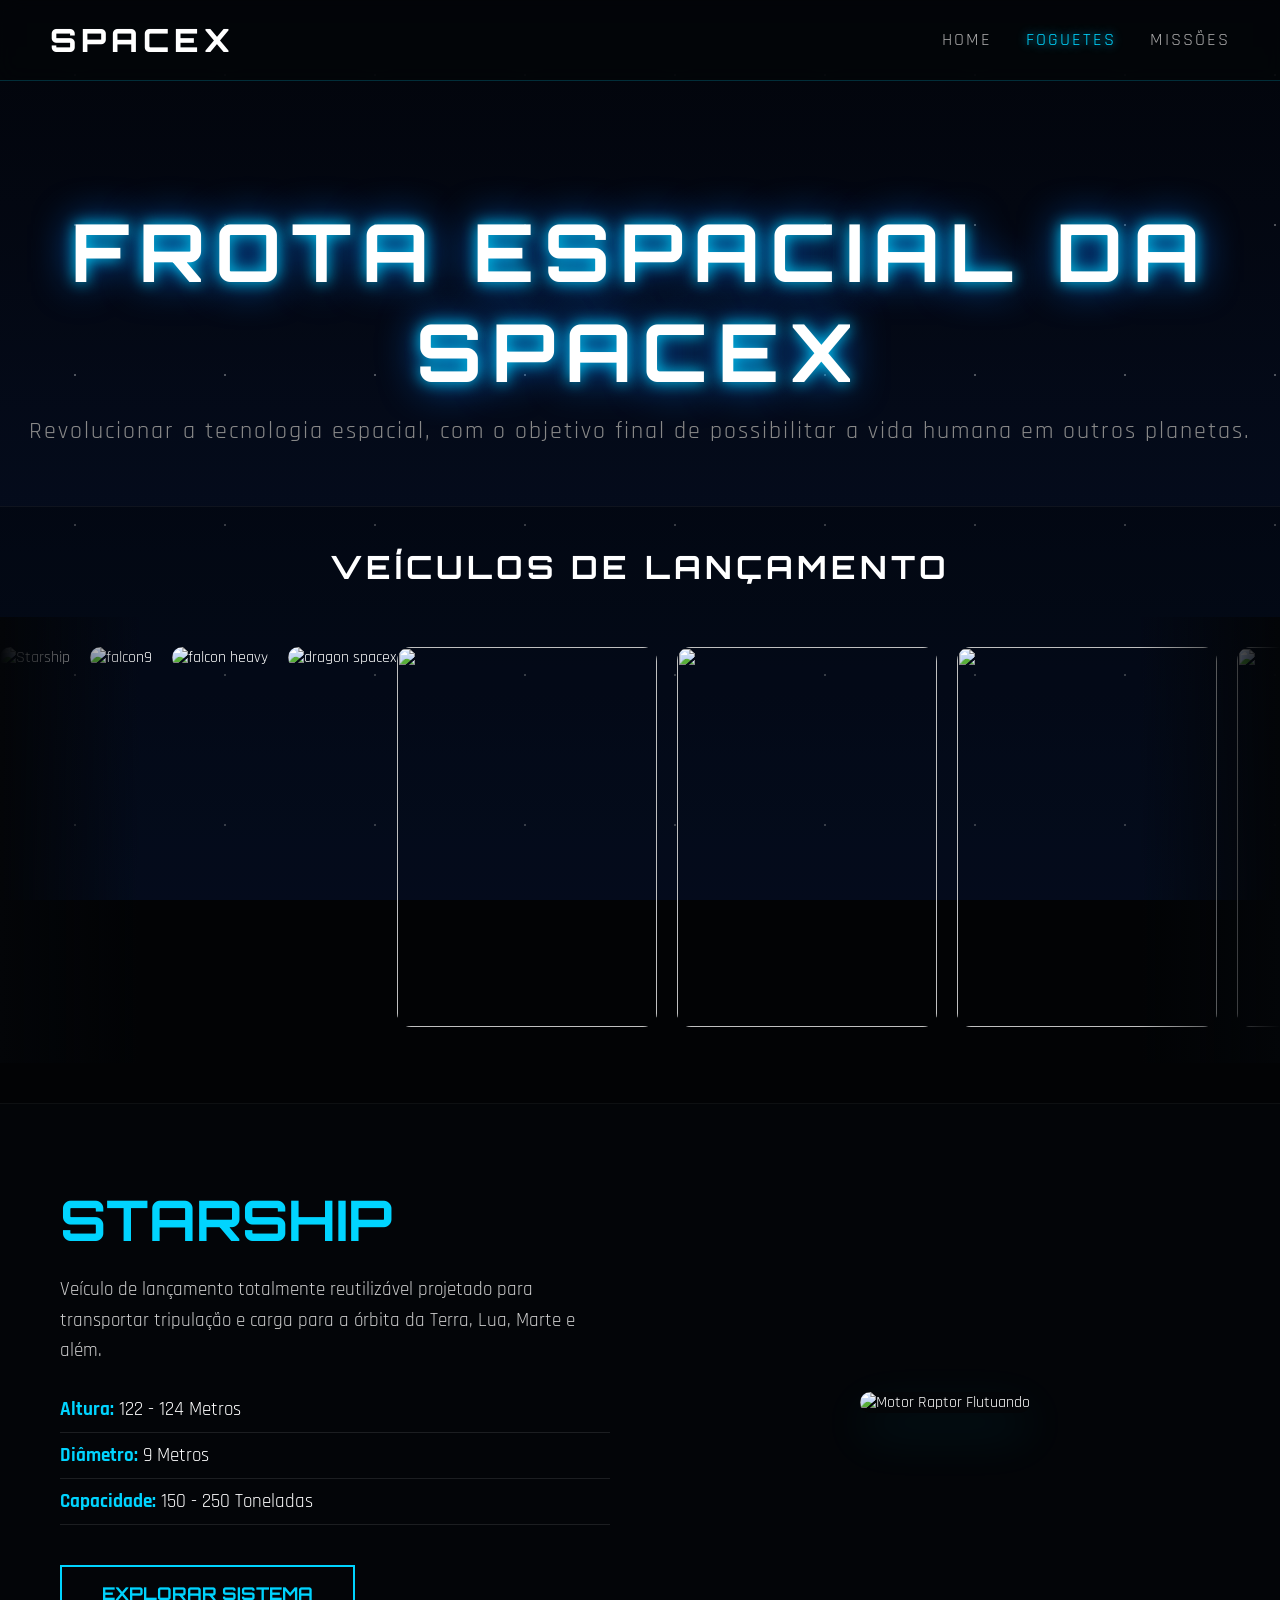
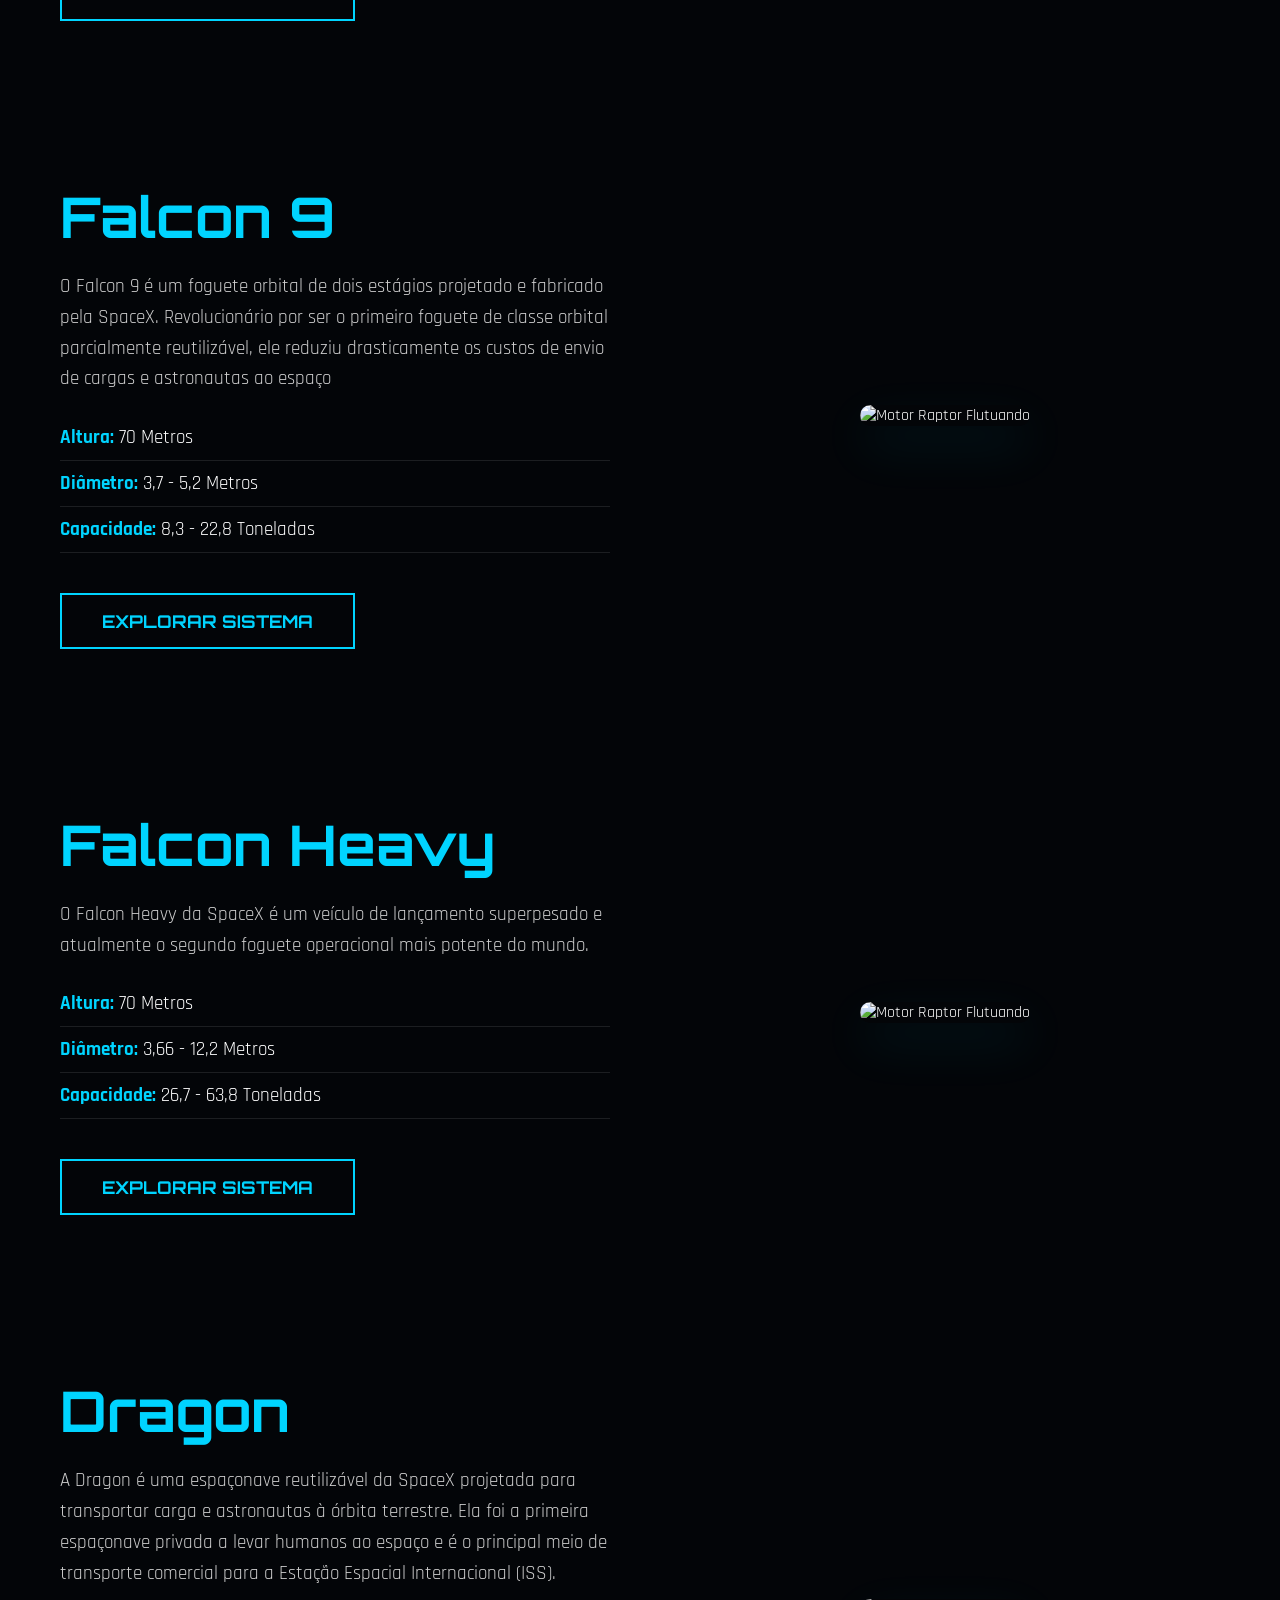
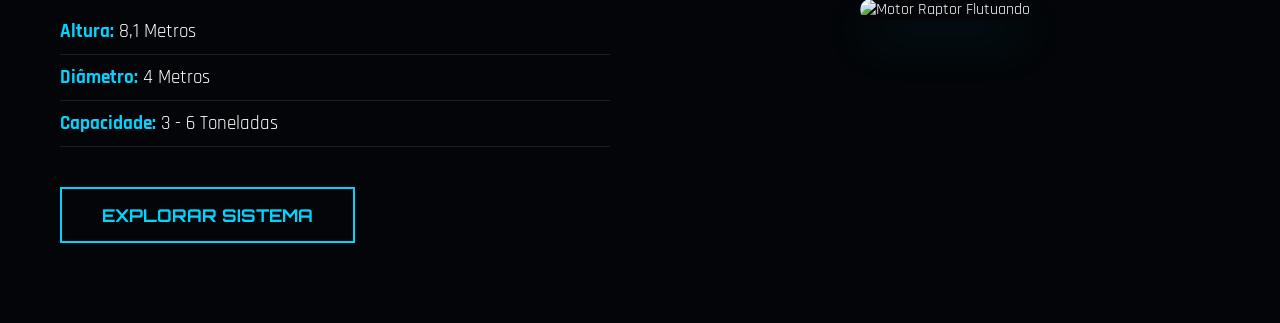
==== foguetes.html @ 147489ee "Pagina de foguetes semi-pronta" ====
<!doctype html>
<html lang="pt-br">
  <head>
    <meta charset="UTF-8" />
    <meta name="viewport" content="width=device-width, initial-scale=1.0" />
    <title>SpaceX | Master</title>
    <link rel="stylesheet" href="foguetes.css" />
    <link
      href="https://fonts.googleapis.com/css2?family=Orbitron:wght@400;600;800&family=Rajdhani:wght@500;700&display=swap"
      rel="stylesheet"
    />
  </head>
  <body class="animacao-entrada">
    <div class="fundo-master">
      <div class="grid-engenharia"></div>
      <div class="estrelas-master"></div>
    </div>

    <header class="header-master">
      <div class="logo-brilhante">SPACEX</div>
      <nav class="menu-master">
        <a href="spacex.html">Home</a>
        <a href="foguetes.html" class="ativo">Foguetes</a>
        <a href="missoes.html">Missões</a>
      </nav>
    </header>

    <main>
      <section class="hero-master">
        <h1 class="texto-neon-master">FROTA ESPACIAL DA SPACEX</h1>
        <p class="subtitulo-master">
          Revolucionar a tecnologia espacial, com o objetivo final de
          possibilitar a vida humana em outros planetas.
        </p>
      </section>

      <section class="secao-carrossel">
        <h2 class="titulo-secao">VEÍCULOS DE LANÇAMENTO</h2>
      <div class="carrossel-moldura">
  <div class="carrossel-track">

    <div class="carrossel-conteudo">
      <div class="poster"><img src="https://images2.alphacoders.com/112/1128968.jpg" alt="Starship"></div>
      <div class="poster"><img src="https://cdn.mos.cms.futurecdn.net/rJfDYZCkZHCgsNTJQ3cjs5.jpg" alt="falcon9"></div>
      <div class="poster"><img src="https://images6.alphacoders.com/112/1128969.jpg" alt="falcon heavy  "></div>
      <div class="poster"><img src="https://files.sunoresearch.com.br/n/uploads/2020/05/ed203730-dragon-crew.jpg" alt="dragon spacex"></div>
    </div>

    <div class="carrossel-conteudo">
      <div class="poster"><img src="https://images2.alphacoders.com/112/1128968.jpg" alt=""></div>
      <div class="poster"><img src="https://cdn.mos.cms.futurecdn.net/rJfDYZCkZHCgsNTJQ3cjs5.jpg" alt=""></div>
      <div class="poster"><img src="https://images6.alphacoders.com/112/1128969.jpg" alt=""></div>
      <div class="poster"><img src="https://files.sunoresearch.com.br/n/uploads/2020/05/ed203730-dragon-crew.jpg" alt=""></div>
    </div>

  </div>
</div>
        </div>
      </section>

      <section class="destaque-master container">
        <div class="bloco-texto">
          <h2>STARSHIP</h2>
          <p>
            Veículo de lançamento totalmente reutilizável projetado para
            transportar tripulação e carga para a órbita da Terra, Lua, Marte e
            além.
          </p>
          <ul class="lista-tecnica">
            <li><strong>Altura:</strong> 122 - 124 Metros</li>
            <li><strong>Diâmetro:</strong> 9 Metros</li>
            <li><strong>Capacidade:</strong> 150 - 250 Toneladas</li>
          </ul>
          <a class="btn-ação" href="https://www.spacex.com/vehicles/starship"> Explorar Sistema </a>
        </div>
        <div class="bloco-imagem">
          <img
            src="https://files.meiobit.com/wp-content/uploads/2019/09/20190930efvbpwuxuaauy5w.jpg"
            alt="Motor Raptor Flutuando"
            class="img-flutuante"
          />
        </div>
      </section>

      <section class="destaque-master container">
        <div class="bloco-texto">
          <h2>Falcon 9</h2>
          <p>
            O Falcon 9 é um foguete orbital de dois estágios projetado e fabricado pela SpaceX. Revolucionário por ser o primeiro foguete de classe orbital parcialmente reutilizável, ele reduziu drasticamente os custos de envio de cargas e astronautas ao espaço
          </p>
          <ul class="lista-tecnica">
            <li><strong>Altura:</strong> 70 Metros</li>
            <li><strong>Diâmetro:</strong> 3,7 - 5,2 Metros</li>
            <li><strong>Capacidade:</strong> 8,3 - 22,8 Toneladas</li>
          </ul>
          <a class="btn-ação" href="https://www.spacex.com/vehicles/falcon-9"> Explorar Sistema </a>
        </div>
        <div class="bloco-imagem">
          <img
            src="https://t.ctcdn.com.br/eSxPCcF6N-sie1zHJhSCjeuiLpA=/1200x675/smart/i324754.jpeg"
            alt="Motor Raptor Flutuando"
            class="img-flutuante"
          />
        </div>
      </section>

      <section class="destaque-master container">
        <div class="bloco-texto">
          <h2>Falcon Heavy</h2>
          <p>
          O Falcon Heavy da SpaceX é um veículo de lançamento superpesado e atualmente o segundo foguete operacional mais potente do mundo.
          </p>
          <ul class="lista-tecnica">
            <li><strong>Altura:</strong> 70 Metros</li>
            <li><strong>Diâmetro:</strong> 3,66 - 12,2 Metros</li>
            <li><strong>Capacidade:</strong> 26,7 - 63,8 Toneladas</li>
          </ul>
          <a class="btn-ação" href="https://www.spacex.com/vehicles/falcon-heavy"> Explorar Sistema </a>
        </div>
        <div class="bloco-imagem">
          <img
            src="https://t.ctcdn.com.br/eSxPCcF6N-sie1zHJhSCjeuiLpA=/1200x675/smart/i324754.jpeg"
            alt="Motor Raptor Flutuando"
            class="img-flutuante"
          />
        </div>
      </section>

     <section class="destaque-master container">
        <div class="bloco-texto">
          <h2>Dragon</h2>
          <p>
         A Dragon é uma espaçonave reutilizável da SpaceX projetada para transportar carga e astronautas à órbita terrestre. Ela foi a primeira espaçonave privada a levar humanos ao espaço e é o principal meio de transporte comercial para a Estação Espacial Internacional (ISS).
          </p>
          <ul class="lista-tecnica">
            <li><strong>Altura:</strong> 8,1 Metros</li>
            <li><strong>Diâmetro:</strong> 4 Metros</li>
            <li><strong>Capacidade:</strong> 3 - 6 Toneladas</li>
          </ul>
          <a class="btn-ação" href="https://www.spacex.com/vehicles/dragon"> Explorar Sistema </a>
        </div>
        <div class="bloco-imagem">
          <img
            src="https://cdn.mos.cms.futurecdn.net/P8YtyD4GpoeXFpuTsNRmW8-1200-80.jpg"
            alt="Motor Raptor Flutuando"
            class="img-flutuante"
          />
        </div>
      </section>

    </main>
  </body>
</html>
---- foguetes.css ----
@import url("https://fonts.googleapis.com/css2?family=Orbitron:wght@400;600;800&family=Rajdhani:wght@500;700&display=swap");

* {
  margin: 0;
  padding: 0;
  box-sizing: border-box;
}

body {
  font-family: "Rajdhani", sans-serif;
  color: #fff;
  background-color: #030508;
  overflow-x: hidden;
}
h1,
h2,
.logo-brilhante {
  font-family: "Orbitron", sans-serif;
}
.container {
  max-width: 1200px;
  margin: 0 auto;
  padding: 80px 20px;
}
.animacao-entrada {
  animation: fadeInTudo 1.5s ease-out;
}
.fundo-master {
  position: fixed;
  inset: 0;
  z-index: -1;
  background: linear-gradient(180deg, #02040a 0%, #061129 100%);
}
.estrelas-master {
  position: absolute;
  width: 100%;
  height: 200vh;
  top: -100vh;
  background-image: radial-gradient(#fff 1px, transparent 1px);
  background-size: 150px 150px;
  opacity: 0.3;
  animation: cair 20s linear infinite;
}
@keyframes cair {
  to {
    transform: translateY(100vh);
  }
}
.header-master {
  display: flex;
  justify-content: space-between;
  align-items: center;
  padding: 20px 50px;
  position: sticky;
  top: 0;
  z-index: 100;
  background: rgba(3, 5, 8, 0.8);
  backdrop-filter: blur(10px);
  border-bottom: 1px solid rgba(0, 212, 255, 0.2);
}
.logo-brilhante {
  font-size: 2rem;
  font-weight: 800;
  letter-spacing: 5px;
  color: #fff;
}
.menu-master a {
  color: #aaa;
  text-decoration: none;
  margin-left: 30px;
  font-size: 1.1rem;
  text-transform: uppercase;
  letter-spacing: 2px;
  transition: 0.3s;
}
.menu-master a:hover,
.menu-master a.ativo {
  color: #00d4ff;
  text-shadow: 0 0 10px #00d4ff;
}
.hero-master {
  text-align: center;
  padding: 120px 20px 60px;
}
.texto-neon-master {
  font-size: 5rem;
  letter-spacing: 10px;
  margin-bottom: 15px;
  text-shadow:
    0 0 15px #00d4ff,
    0 0 40px #0077ff;
  animation: pulsarNeon 2s alternate infinite;
}
@keyframes pulsarNeon {
  to {
    text-shadow:
      0 0 25px #00d4ff,
      0 0 60px #0077ff;
  }
}
.subtitulo-master {
  font-size: 1.5rem;
  color: #888;
  letter-spacing: 2px;
}
.secao-carrossel {
  padding: 40px 0;
  background: rgba(0, 0, 0, 0.3);
  border-top: 1px solid rgba(255, 255, 255, 0.05);
  border-bottom: 1px solid rgba(255, 255, 255, 0.05);
}
.titulo-secao {
  text-align: center;
  font-size: 2rem;
  margin-bottom: 30px;
  color: #fff;
  letter-spacing: 4px;
}
.carrossel-moldura {
  width: 100%;
  overflow: hidden;
  padding: 30px 0;
  position: relative;
}
.carrossel-moldura::before,
.carrossel-moldura::after {
  content: "";
  position: absolute;
  top: 0;
  width: 140px;
  height: 100%;
  z-index: 2;
  pointer-events: none;
}
.carrossel-moldura::before {
  left: 0;
  background: linear-gradient(to right, #030508, transparent);
}
.carrossel-moldura::after {
  right: 0;
  background: linear-gradient(to left, #030508, transparent);
}
.carrossel-track {
  display: flex;
  width: max-content;
}
.carrossel-conteudo {
  display: flex;
  gap: 20px;
}
.carrossel-track {
  animation: scrollLoop 18s linear infinite;
}
@keyframes scrollLoop {
  0% {
    transform: translateX(0);
  }
  100% {
    transform: translateX(-50%);
  }
}
.carrossel-track:hover {
  animation-play-state: paused;
}
.poster img {
  width: 260px;
  height: 380px;
  object-fit: cover;
  border-radius: 14px;
  transition: 0.4s;
  cursor: pointer;
}
.poster img:hover {
  transform: translateY(-12px) scale(1.03);
  box-shadow: 0 20px 40px rgba(0, 212, 255, 0.25);
}
.destaque-master {
  display: flex;
  align-items: center;
  justify-content: space-between;
  gap: 60px;
}
.bloco-texto {
  flex: 1;
}
.bloco-texto h2 {
  font-size: 3.5rem;
  color: #00d4ff;
  margin-bottom: 20px;
}
.bloco-texto p {
  font-size: 1.2rem;
  line-height: 1.6;
  color: #ccc;
  margin-bottom: 30px;
}

.lista-tecnica {
  list-style: none;
  margin-bottom: 40px;
}
.lista-tecnica li {
  font-size: 1.2rem;
  margin-bottom: 10px;
  border-bottom: 1px solid rgba(255, 255, 255, 0.1);
  padding-bottom: 10px;
}
.lista-tecnica strong {
  color: #00d4ff;
}
.btn-ação {
  display: inline-block;
  text-decoration: none;
  background: transparent;
  border: 2px solid #00d4ff;
  color: #00d4ff;
  padding: 15px 40px;
  font-size: 1.1rem;
  font-family: "Orbitron";
  font-weight: bold;
  text-transform: uppercase;
  cursor: pointer;
  transition: 0.3s;
  animation: pulsoBtn 2s infinite;
}
.btn-ação:hover {
  background: #00d4ff;
  color: #000;
  transform: scale(1.05);
  animation: none;
}
@keyframes pulsoBtn {
  50% {
    transform: scale(1.03);
    box-shadow: 0 0 15px rgba(0, 212, 255, 0.4);
  }
}

.bloco-imagem {
  flex: 1;
  text-align: center;
}
.img-flutuante {
  max-width: 100%;
  border-radius: 15px;
  box-shadow: 0 20px 50px rgba(0, 212, 255, 0.1);
  animation: flutuarMaster 6s ease-in-out infinite;
}
@keyframes flutuarMaster {
  50% {
    transform: translateY(-30px);
  }
}
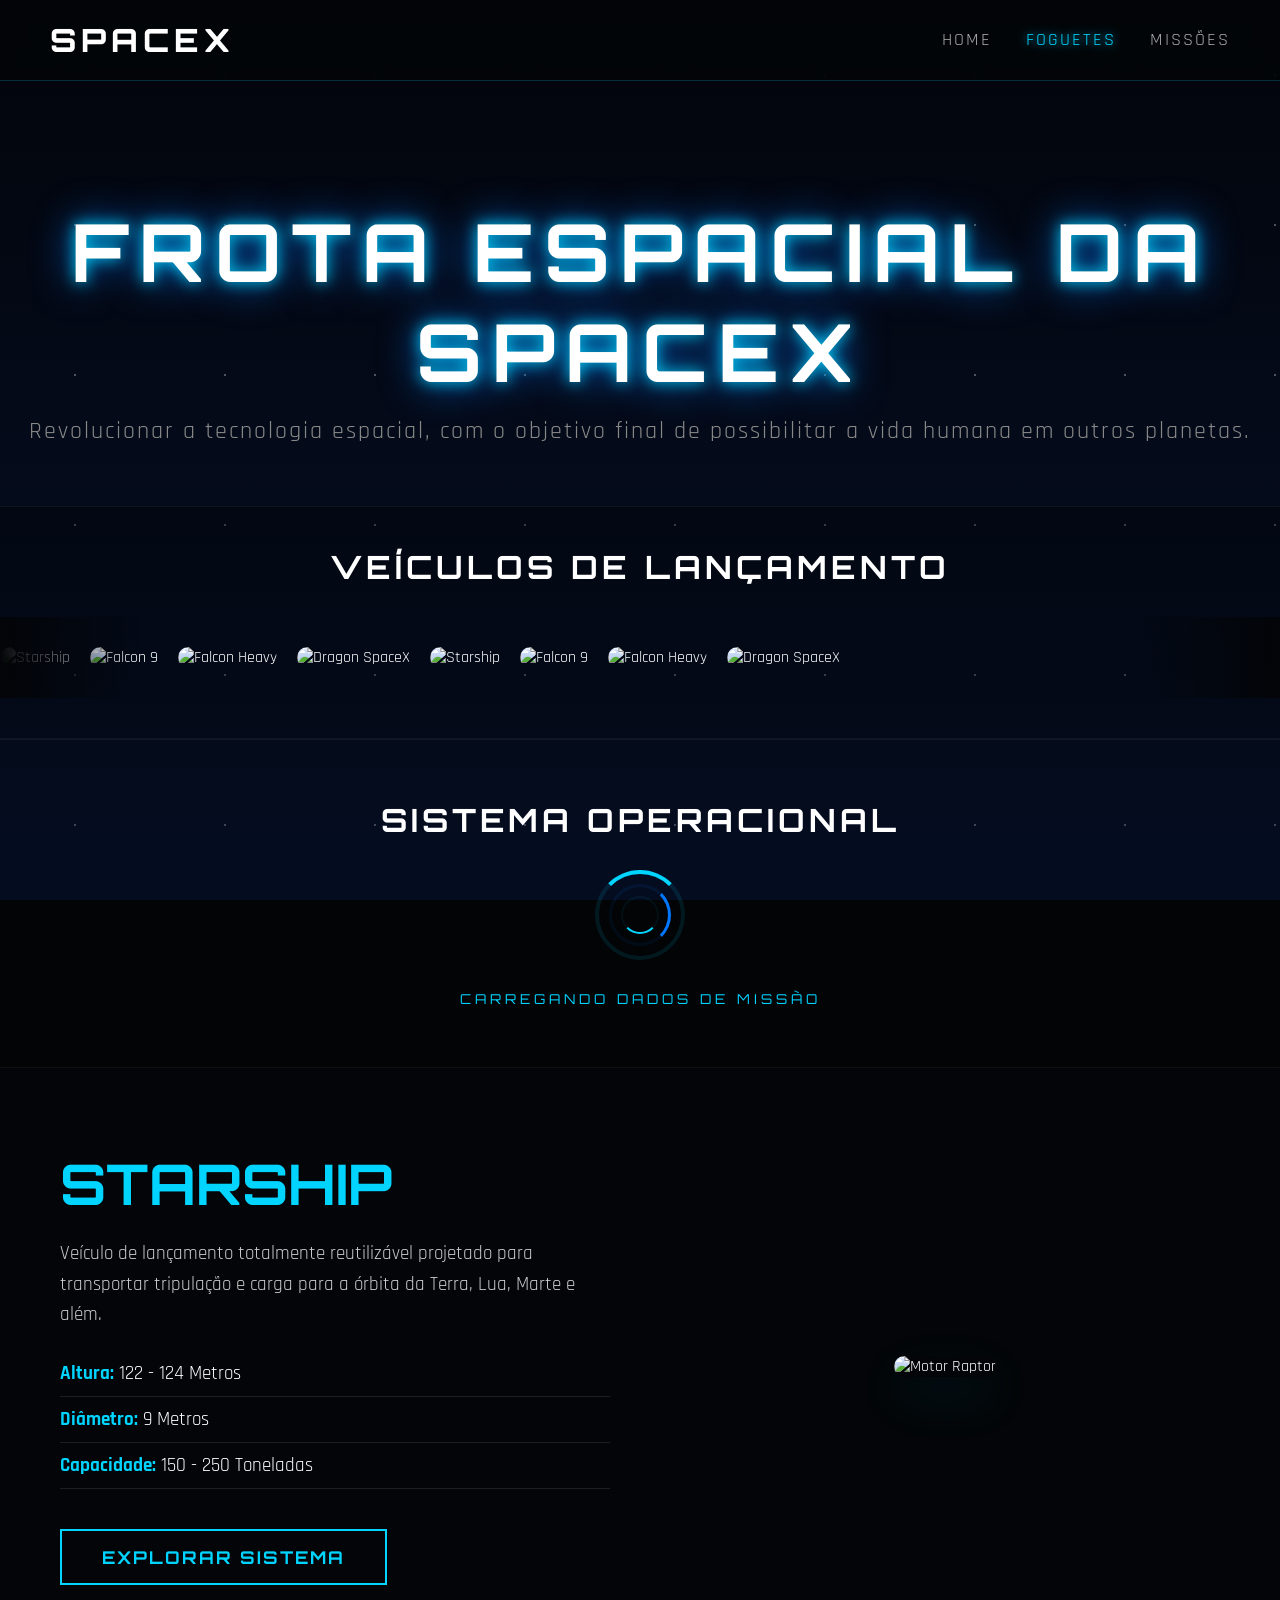
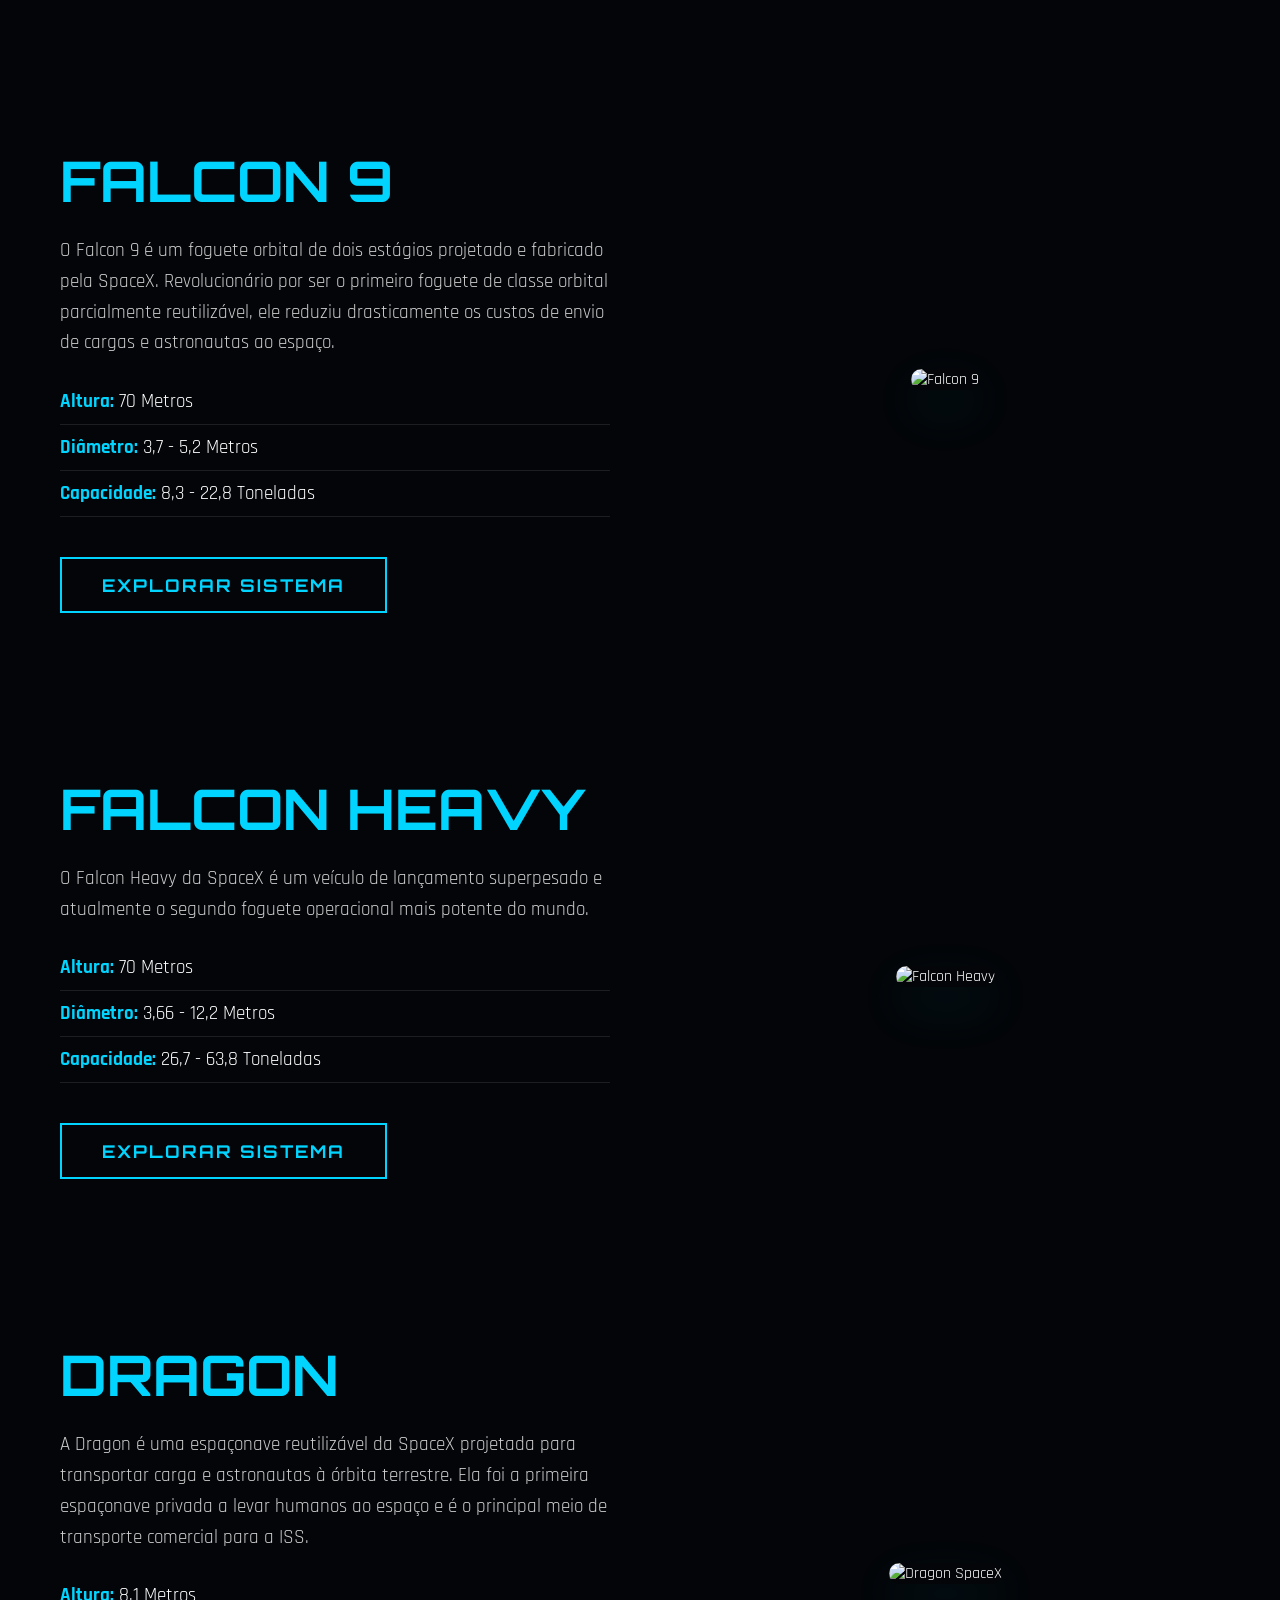
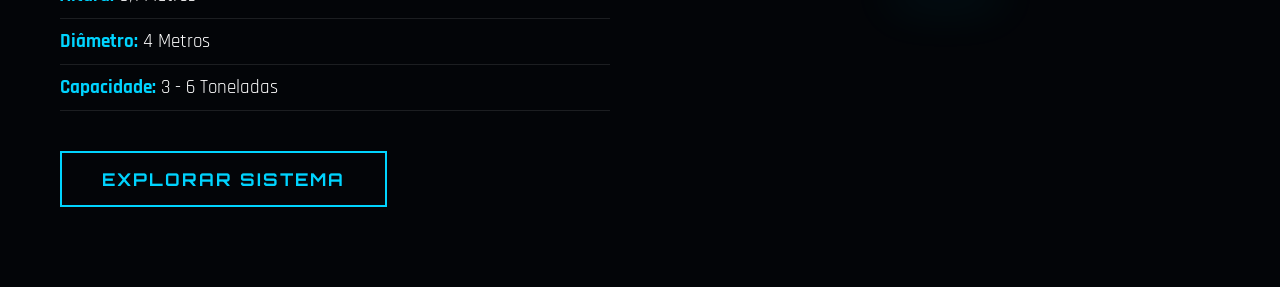
==== commit ab61d8bf: "Novas paginas e modificações" ====
--- a/foguetes.html
+++ b/foguetes.html
@@ -3,7 +3,7 @@
   <head>
     <meta charset="UTF-8" />
     <meta name="viewport" content="width=device-width, initial-scale=1.0" />
-    <title>SpaceX | Master</title>
+    <title>SpaceX</title>
     <link rel="stylesheet" href="foguetes.css" />
     <link
       href="https://fonts.googleapis.com/css2?family=Orbitron:wght@400;600;800&family=Rajdhani:wght@500;700&display=swap"
@@ -12,7 +12,6 @@
   </head>
   <body class="animacao-entrada">
     <div class="fundo-master">
-      <div class="grid-engenharia"></div>
       <div class="estrelas-master"></div>
     </div>
 
@@ -28,6 +27,7 @@
     <main>
       <section class="hero-master">
         <h1 class="texto-neon-master">FROTA ESPACIAL DA SPACEX</h1>
+
         <p class="subtitulo-master">
           Revolucionar a tecnologia espacial, com o objetivo final de
           possibilitar a vida humana em outros planetas.
@@ -36,25 +36,78 @@
 
       <section class="secao-carrossel">
         <h2 class="titulo-secao">VEÍCULOS DE LANÇAMENTO</h2>
-      <div class="carrossel-moldura">
-  <div class="carrossel-track">
-
-    <div class="carrossel-conteudo">
-      <div class="poster"><img src="https://images2.alphacoders.com/112/1128968.jpg" alt="Starship"></div>
-      <div class="poster"><img src="https://cdn.mos.cms.futurecdn.net/rJfDYZCkZHCgsNTJQ3cjs5.jpg" alt="falcon9"></div>
-      <div class="poster"><img src="https://images6.alphacoders.com/112/1128969.jpg" alt="falcon heavy  "></div>
-      <div class="poster"><img src="https://files.sunoresearch.com.br/n/uploads/2020/05/ed203730-dragon-crew.jpg" alt="dragon spacex"></div>
-    </div>
-
-    <div class="carrossel-conteudo">
-      <div class="poster"><img src="https://images2.alphacoders.com/112/1128968.jpg" alt=""></div>
-      <div class="poster"><img src="https://cdn.mos.cms.futurecdn.net/rJfDYZCkZHCgsNTJQ3cjs5.jpg" alt=""></div>
-      <div class="poster"><img src="https://images6.alphacoders.com/112/1128969.jpg" alt=""></div>
-      <div class="poster"><img src="https://files.sunoresearch.com.br/n/uploads/2020/05/ed203730-dragon-crew.jpg" alt=""></div>
-    </div>
-
-  </div>
-</div>
+
+        <div class="carrossel-moldura">
+          <div class="carrossel-track">
+            <div class="carrossel-conteudo">
+              <div class="poster">
+                <img
+                  src="https://images2.alphacoders.com/112/1128968.jpg"
+                  alt="Starship"
+                />
+              </div>
+
+              <div class="poster">
+                <img
+                  src="https://cdn.mos.cms.futurecdn.net/rJfDYZCkZHCgsNTJQ3cjs5.jpg"
+                  alt="Falcon 9"
+                />
+              </div>
+
+              <div class="poster">
+                <img
+                  src="https://images6.alphacoders.com/112/1128969.jpg"
+                  alt="Falcon Heavy"
+                />
+              </div>
+
+              <div class="poster">
+                <img
+                  src="https://files.sunoresearch.com.br/n/uploads/2020/05/ed203730-dragon-crew.jpg"
+                  alt="Dragon SpaceX"
+                />
+              </div>
+            </div>
+
+            <div class="carrossel-conteudo">
+              <div class="poster">
+                <img
+                  src="https://images2.alphacoders.com/112/1128968.jpg"
+                  alt="Starship"
+                />
+              </div>
+
+              <div class="poster">
+                <img
+                  src="https://cdn.mos.cms.futurecdn.net/rJfDYZCkZHCgsNTJQ3cjs5.jpg"
+                  alt="Falcon 9"
+                />
+              </div>
+
+              <div class="poster">
+                <img
+                  src="https://images6.alphacoders.com/112/1128969.jpg"
+                  alt="Falcon Heavy"
+                />
+              </div>
+
+              <div class="poster">
+                <img
+                  src="https://files.sunoresearch.com.br/n/uploads/2020/05/ed203730-dragon-crew.jpg"
+                  alt="Dragon SpaceX"
+                />
+              </div>
+            </div>
+          </div>
+        </div>
+      </section>
+
+      <section class="secao-loader">
+        <h2 class="titulo-secao">SISTEMA OPERACIONAL</h2>
+
+        <div class="loader-wrapper">
+          <div class="loader-orbital"></div>
+          <p class="loader-texto">CARREGANDO DADOS DE MISSÃO</p>
         </div>
       </section>
 
@@ -66,88 +119,106 @@
             transportar tripulação e carga para a órbita da Terra, Lua, Marte e
             além.
           </p>
+
           <ul class="lista-tecnica">
             <li><strong>Altura:</strong> 122 - 124 Metros</li>
             <li><strong>Diâmetro:</strong> 9 Metros</li>
             <li><strong>Capacidade:</strong> 150 - 250 Toneladas</li>
           </ul>
-          <a class="btn-ação" href="https://www.spacex.com/vehicles/starship"> Explorar Sistema </a>
-        </div>
+          <a class="btn-acao" href="https://www.spacex.com/vehicles/starship"
+            >Explorar Sistema</a
+          >
+        </div>
+
         <div class="bloco-imagem">
           <img
             src="https://files.meiobit.com/wp-content/uploads/2019/09/20190930efvbpwuxuaauy5w.jpg"
-            alt="Motor Raptor Flutuando"
-            class="img-flutuante"
-          />
-        </div>
-      </section>
-
-      <section class="destaque-master container">
-        <div class="bloco-texto">
-          <h2>Falcon 9</h2>
-          <p>
-            O Falcon 9 é um foguete orbital de dois estágios projetado e fabricado pela SpaceX. Revolucionário por ser o primeiro foguete de classe orbital parcialmente reutilizável, ele reduziu drasticamente os custos de envio de cargas e astronautas ao espaço
+            alt="Motor Raptor"
+            class="img-flutuante"
+          />
+        </div>
+      </section>
+
+      <section class="destaque-master container">
+        <div class="bloco-texto">
+          <h2>FALCON 9</h2>
+          <p>
+            O Falcon 9 é um foguete orbital de dois estágios projetado e
+            fabricado pela SpaceX. Revolucionário por ser o primeiro foguete de
+            classe orbital parcialmente reutilizável, ele reduziu drasticamente
+            os custos de envio de cargas e astronautas ao espaço.
           </p>
           <ul class="lista-tecnica">
             <li><strong>Altura:</strong> 70 Metros</li>
             <li><strong>Diâmetro:</strong> 3,7 - 5,2 Metros</li>
             <li><strong>Capacidade:</strong> 8,3 - 22,8 Toneladas</li>
           </ul>
-          <a class="btn-ação" href="https://www.spacex.com/vehicles/falcon-9"> Explorar Sistema </a>
-        </div>
-        <div class="bloco-imagem">
-          <img
-            src="https://t.ctcdn.com.br/eSxPCcF6N-sie1zHJhSCjeuiLpA=/1200x675/smart/i324754.jpeg"
-            alt="Motor Raptor Flutuando"
-            class="img-flutuante"
-          />
-        </div>
-      </section>
-
-      <section class="destaque-master container">
-        <div class="bloco-texto">
-          <h2>Falcon Heavy</h2>
-          <p>
-          O Falcon Heavy da SpaceX é um veículo de lançamento superpesado e atualmente o segundo foguete operacional mais potente do mundo.
+          <a class="btn-acao" href="https://www.spacex.com/vehicles/falcon-9"
+            >Explorar Sistema</a
+          >
+        </div>
+        <div class="bloco-imagem">
+          <img
+            src="https://i.ytimg.com/vi/Z4TXCZG_NEY/maxresdefault.jpg"
+            alt="Falcon 9"
+            class="img-flutuante"
+          />
+        </div>
+      </section>
+
+      <section class="destaque-master container">
+        <div class="bloco-texto">
+          <h2>FALCON HEAVY</h2>
+          <p>
+            O Falcon Heavy da SpaceX é um veículo de lançamento superpesado e
+            atualmente o segundo foguete operacional mais potente do mundo.
           </p>
           <ul class="lista-tecnica">
             <li><strong>Altura:</strong> 70 Metros</li>
             <li><strong>Diâmetro:</strong> 3,66 - 12,2 Metros</li>
             <li><strong>Capacidade:</strong> 26,7 - 63,8 Toneladas</li>
           </ul>
-          <a class="btn-ação" href="https://www.spacex.com/vehicles/falcon-heavy"> Explorar Sistema </a>
+          <a
+            class="btn-acao"
+            href="https://www.spacex.com/vehicles/falcon-heavy"
+            >Explorar Sistema</a
+          >
         </div>
         <div class="bloco-imagem">
           <img
             src="https://t.ctcdn.com.br/eSxPCcF6N-sie1zHJhSCjeuiLpA=/1200x675/smart/i324754.jpeg"
-            alt="Motor Raptor Flutuando"
-            class="img-flutuante"
-          />
-        </div>
-      </section>
-
-     <section class="destaque-master container">
-        <div class="bloco-texto">
-          <h2>Dragon</h2>
-          <p>
-         A Dragon é uma espaçonave reutilizável da SpaceX projetada para transportar carga e astronautas à órbita terrestre. Ela foi a primeira espaçonave privada a levar humanos ao espaço e é o principal meio de transporte comercial para a Estação Espacial Internacional (ISS).
+            alt="Falcon Heavy"
+            class="img-flutuante"
+          />
+        </div>
+      </section>
+
+      <section class="destaque-master container">
+        <div class="bloco-texto">
+          <h2>DRAGON</h2>
+          <p>
+            A Dragon é uma espaçonave reutilizável da SpaceX projetada para
+            transportar carga e astronautas à órbita terrestre. Ela foi a
+            primeira espaçonave privada a levar humanos ao espaço e é o
+            principal meio de transporte comercial para a ISS.
           </p>
           <ul class="lista-tecnica">
             <li><strong>Altura:</strong> 8,1 Metros</li>
             <li><strong>Diâmetro:</strong> 4 Metros</li>
             <li><strong>Capacidade:</strong> 3 - 6 Toneladas</li>
           </ul>
-          <a class="btn-ação" href="https://www.spacex.com/vehicles/dragon"> Explorar Sistema </a>
+          <a class="btn-acao" href="https://www.spacex.com/vehicles/dragon"
+            >Explorar Sistema</a
+          >
         </div>
         <div class="bloco-imagem">
           <img
             src="https://cdn.mos.cms.futurecdn.net/P8YtyD4GpoeXFpuTsNRmW8-1200-80.jpg"
-            alt="Motor Raptor Flutuando"
-            class="img-flutuante"
-          />
-        </div>
-      </section>
-
+            alt="Dragon SpaceX"
+            class="img-flutuante"
+          />
+        </div>
+      </section>
     </main>
   </body>
 </html>
--- a/foguetes.css
+++ b/foguetes.css
@@ -1,11 +1,9 @@
 @import url("https://fonts.googleapis.com/css2?family=Orbitron:wght@400;600;800&family=Rajdhani:wght@500;700&display=swap");
-
 * {
   margin: 0;
   padding: 0;
   box-sizing: border-box;
 }
-
 body {
   font-family: "Rajdhani", sans-serif;
   color: #fff;
@@ -25,11 +23,31 @@
 .animacao-entrada {
   animation: fadeInTudo 1.5s ease-out;
 }
+
+@keyframes fadeInTudo {
+  from {
+    opacity: 0;
+    transform: translateY(20px);
+  }
+  to {
+    opacity: 1;
+    transform: translateY(0);
+  }
+}
 .fundo-master {
   position: fixed;
   inset: 0;
   z-index: -1;
   background: linear-gradient(180deg, #02040a 0%, #061129 100%);
+}
+@keyframes pulsarGrid {
+  0%,
+  100% {
+    opacity: 0.5;
+  }
+  50% {
+    opacity: 1;
+  }
 }
 .estrelas-master {
   position: absolute;
@@ -71,7 +89,9 @@
   font-size: 1.1rem;
   text-transform: uppercase;
   letter-spacing: 2px;
-  transition: 0.3s;
+  transition:
+    color 0.3s,
+    text-shadow 0.3s;
 }
 .menu-master a:hover,
 .menu-master a.ativo {
@@ -89,13 +109,19 @@
   text-shadow:
     0 0 15px #00d4ff,
     0 0 40px #0077ff;
-  animation: pulsarNeon 2s alternate infinite;
+  animation: pulsarNeon 2s ease-in-out alternate infinite;
 }
 @keyframes pulsarNeon {
+  from {
+    text-shadow:
+      0 0 15px #00d4ff,
+      0 0 40px #0077ff;
+  }
   to {
     text-shadow:
-      0 0 25px #00d4ff,
-      0 0 60px #0077ff;
+      0 0 30px #00d4ff,
+      0 0 80px #0077ff,
+      0 0 120px rgba(0, 119, 255, 0.4);
   }
 }
 .subtitulo-master {
@@ -143,13 +169,15 @@
 .carrossel-track {
   display: flex;
   width: max-content;
+  gap: 20px;
+  animation: scrollLoop 18s linear infinite;
+}
+.carrossel-track:hover {
+  animation-play-state: paused;
 }
 .carrossel-conteudo {
   display: flex;
   gap: 20px;
-}
-.carrossel-track {
-  animation: scrollLoop 18s linear infinite;
 }
 @keyframes scrollLoop {
   0% {
@@ -158,21 +186,85 @@
   100% {
     transform: translateX(-50%);
   }
-}
-.carrossel-track:hover {
-  animation-play-state: paused;
 }
 .poster img {
   width: 260px;
   height: 380px;
   object-fit: cover;
   border-radius: 14px;
-  transition: 0.4s;
+  transition:
+    transform 0.4s,
+    box-shadow 0.4s;
   cursor: pointer;
 }
 .poster img:hover {
-  transform: translateY(-12px) scale(1.03);
-  box-shadow: 0 20px 40px rgba(0, 212, 255, 0.25);
+  transform: translateY(-12px) scale(1.05);
+  box-shadow: 0 20px 40px rgba(0, 212, 255, 0.3);
+}
+.secao-loader {
+  padding: 60px 20px;
+  text-align: center;
+  background: rgba(0, 0, 0, 0.2);
+  border-top: 1px solid rgba(255, 255, 255, 0.05);
+  border-bottom: 1px solid rgba(255, 255, 255, 0.05);
+}
+.loader-wrapper {
+  display: flex;
+  flex-direction: column;
+  align-items: center;
+  gap: 30px;
+  margin-top: 20px;
+}
+.loader-orbital {
+  width: 90px;
+  height: 90px;
+  border-radius: 50%;
+  border: 4px solid rgba(0, 212, 255, 0.1);
+  border-top: 4px solid #00d4ff;
+  animation: girarLoader 1s linear infinite;
+  position: relative;
+}
+.loader-orbital::before {
+  content: "";
+  position: absolute;
+  inset: 10px;
+  border-radius: 50%;
+  border: 3px solid rgba(0, 119, 255, 0.08);
+  border-right: 3px solid #0077ff;
+  animation: girarLoader 1.6s linear infinite reverse;
+}
+.loader-orbital::after {
+  content: "";
+  position: absolute;
+  inset: 22px;
+  border-radius: 50%;
+  border: 2px solid rgba(0, 212, 255, 0.06);
+  border-bottom: 2px solid #00d4ff;
+  animation: girarLoader 2.4s linear infinite;
+}
+@keyframes girarLoader {
+  from {
+    transform: rotate(0deg);
+  }
+  to {
+    transform: rotate(360deg);
+  }
+}
+.loader-texto {
+  font-family: "Orbitron", sans-serif;
+  font-size: 0.85rem;
+  letter-spacing: 4px;
+  color: #00d4ff;
+  animation: piscarTexto 1.5s ease-in-out infinite;
+}
+@keyframes piscarTexto {
+  0%,
+  100% {
+    opacity: 1;
+  }
+  50% {
+    opacity: 0.3;
+  }
 }
 .destaque-master {
   display: flex;
@@ -194,7 +286,6 @@
   color: #ccc;
   margin-bottom: 30px;
 }
-
 .lista-tecnica {
   list-style: none;
   margin-bottom: 40px;
@@ -208,7 +299,7 @@
 .lista-tecnica strong {
   color: #00d4ff;
 }
-.btn-ação {
+.btn-acao {
   display: inline-block;
   text-decoration: none;
   background: transparent;
@@ -216,26 +307,35 @@
   color: #00d4ff;
   padding: 15px 40px;
   font-size: 1.1rem;
-  font-family: "Orbitron";
+  font-family: "Orbitron", sans-serif;
   font-weight: bold;
   text-transform: uppercase;
   cursor: pointer;
-  transition: 0.3s;
-  animation: pulsoBtn 2s infinite;
-}
-.btn-ação:hover {
+  letter-spacing: 2px;
+  animation: pulsoBtn 2s ease-in-out infinite;
+  transition:
+    background 0.3s,
+    color 0.3s,
+    transform 0.3s;
+}
+.btn-acao:hover {
   background: #00d4ff;
   color: #000;
-  transform: scale(1.05);
+  transform: scale(1.08);
+  box-shadow: 0 0 25px rgba(0, 212, 255, 0.6);
   animation: none;
 }
 @keyframes pulsoBtn {
+  0%,
+  100% {
+    transform: scale(1);
+    box-shadow: 0 0 5px rgba(0, 212, 255, 0.2);
+  }
   50% {
-    transform: scale(1.03);
-    box-shadow: 0 0 15px rgba(0, 212, 255, 0.4);
-  }
-}
-
+    transform: scale(1.04);
+    box-shadow: 0 0 20px rgba(0, 212, 255, 0.5);
+  }
+}
 .bloco-imagem {
   flex: 1;
   text-align: center;
@@ -245,8 +345,16 @@
   border-radius: 15px;
   box-shadow: 0 20px 50px rgba(0, 212, 255, 0.1);
   animation: flutuarMaster 6s ease-in-out infinite;
+  transition: box-shadow 0.4s;
+}
+.img-flutuante:hover {
+  box-shadow: 0 30px 70px rgba(0, 212, 255, 0.3);
 }
 @keyframes flutuarMaster {
+  0%,
+  100% {
+    transform: translateY(0);
+  }
   50% {
     transform: translateY(-30px);
   }
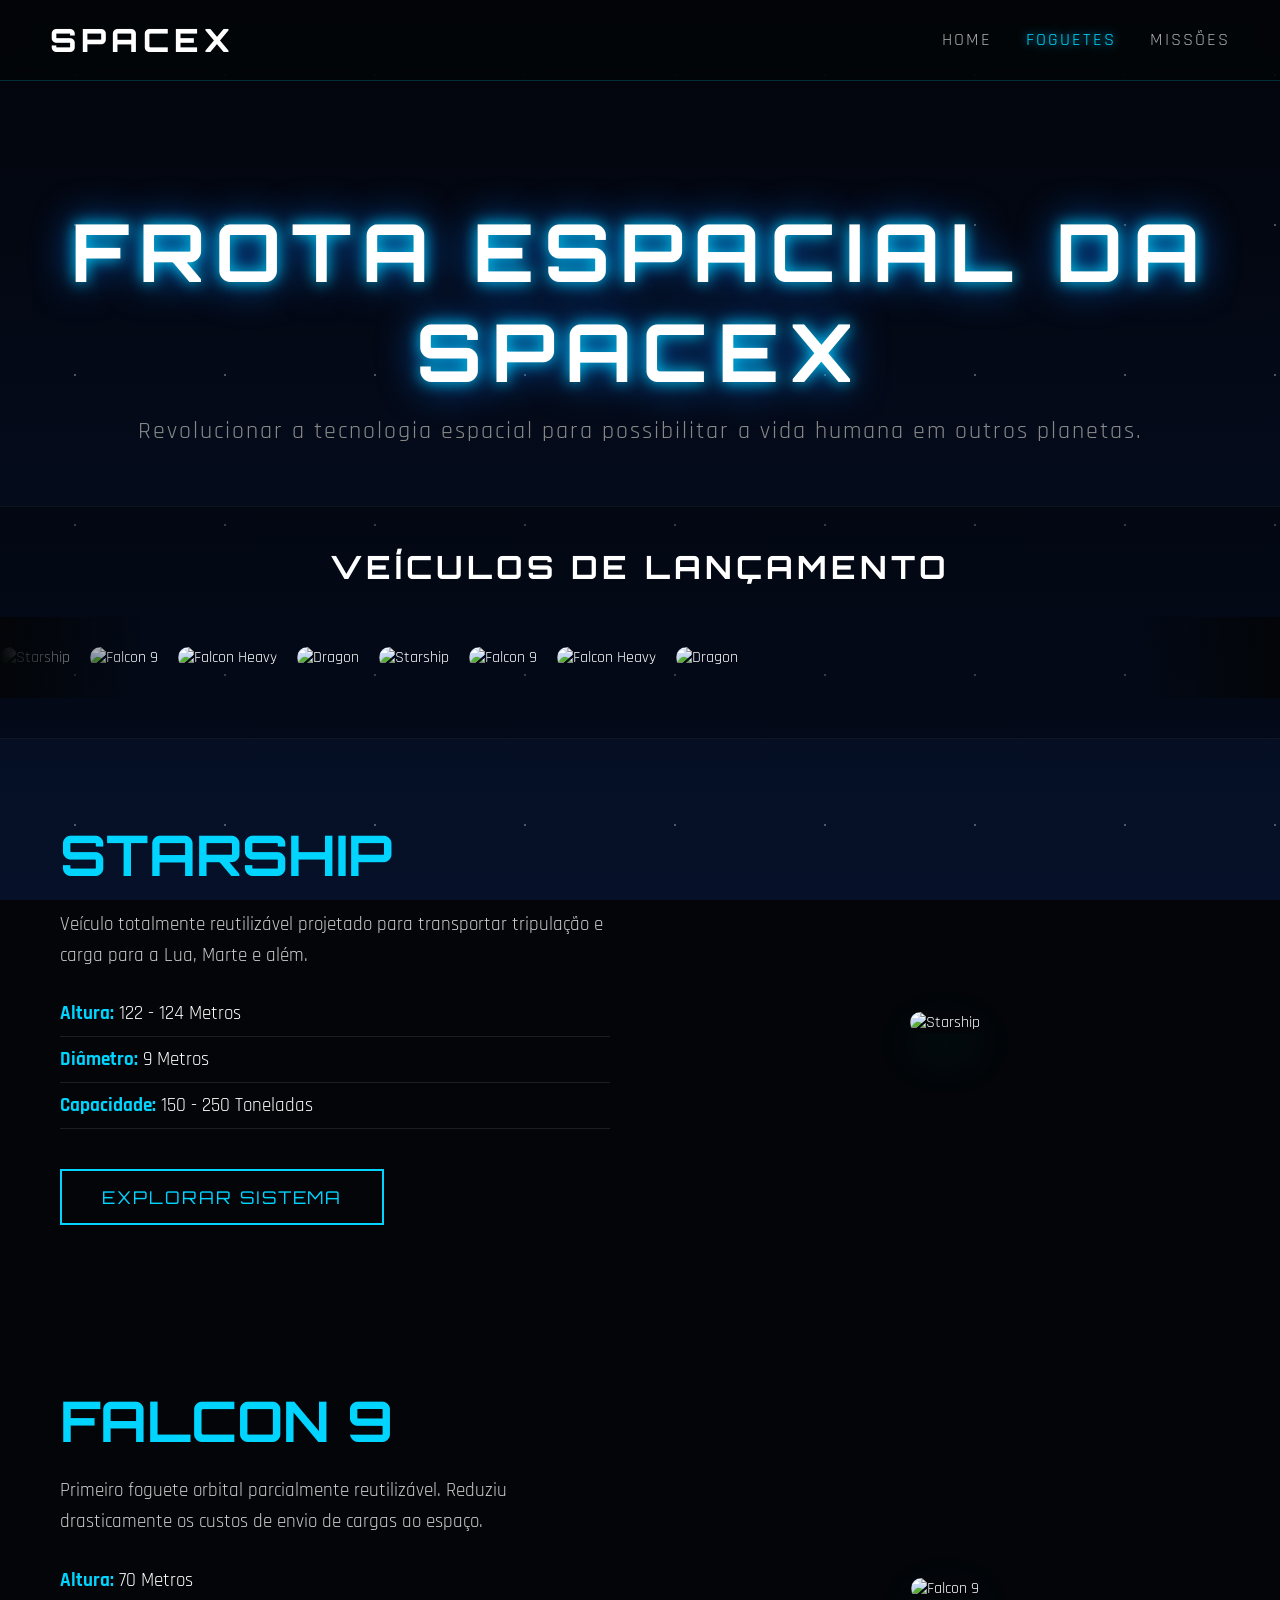
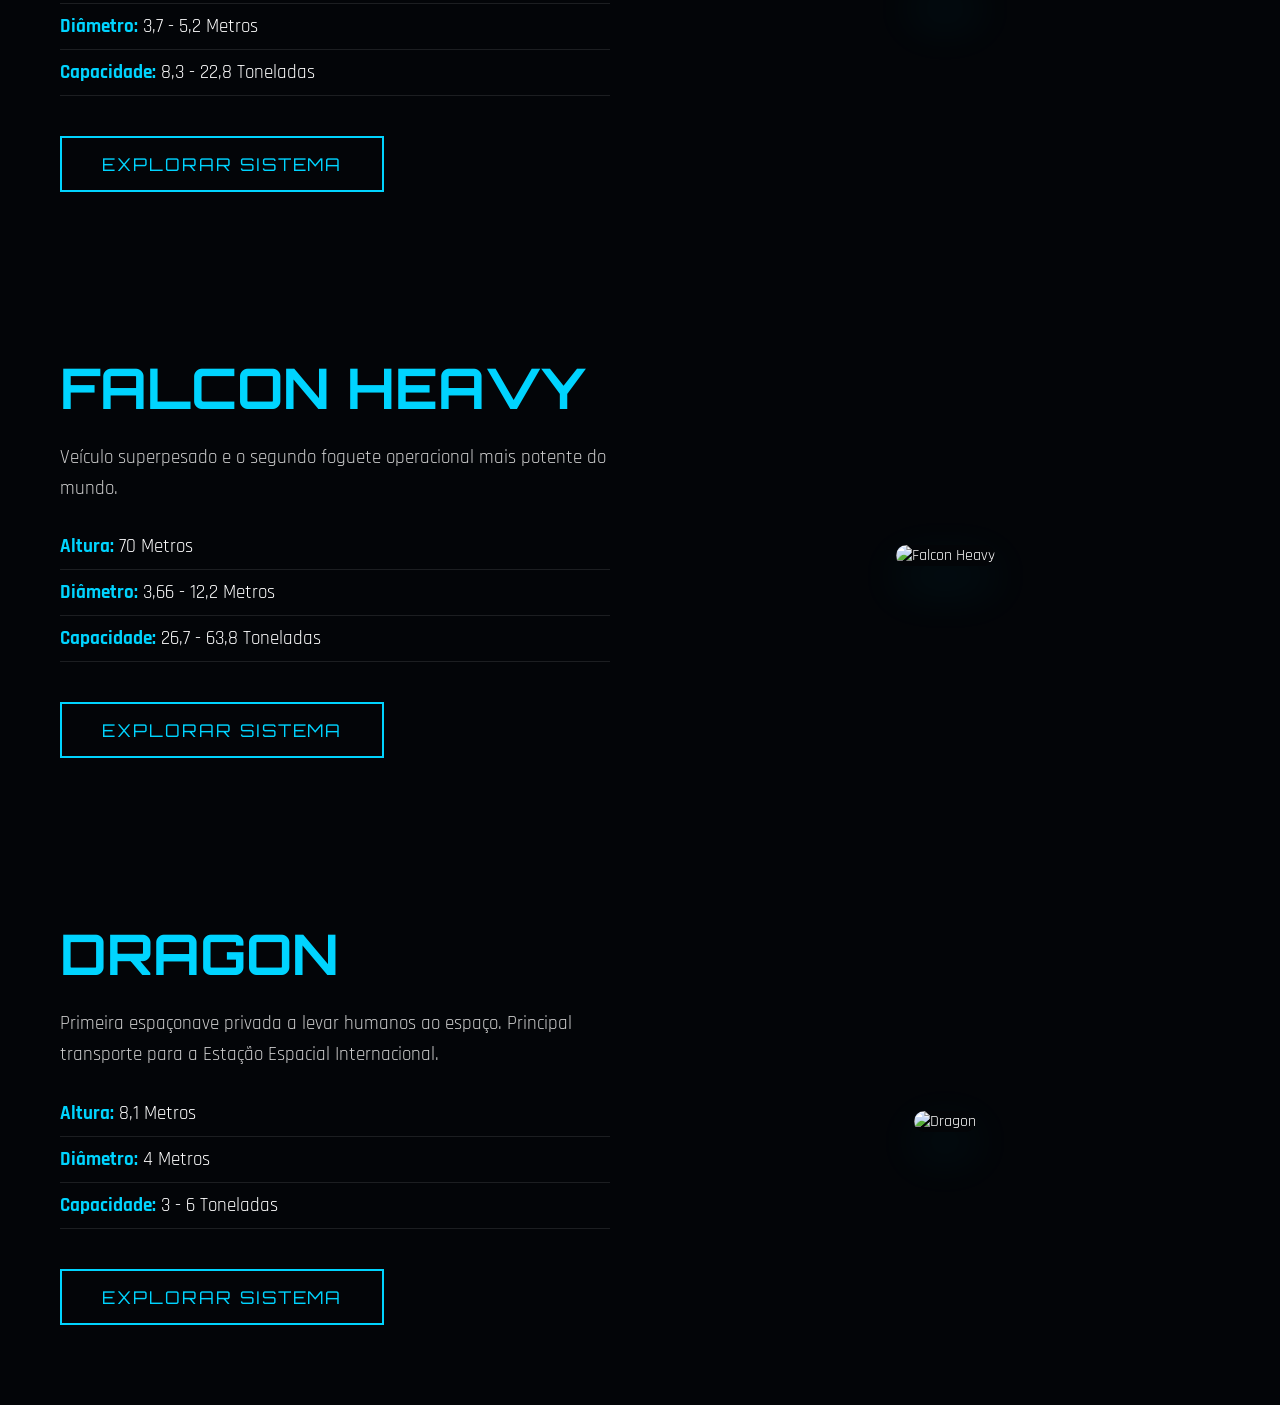
==== commit efe5d91c: "Projeto finalizado" ====
--- a/foguetes.html
+++ b/foguetes.html
@@ -3,14 +3,14 @@
   <head>
     <meta charset="UTF-8" />
     <meta name="viewport" content="width=device-width, initial-scale=1.0" />
-    <title>SpaceX</title>
+    <title>SpaceX — Foguetes</title>
     <link rel="stylesheet" href="foguetes.css" />
     <link
       href="https://fonts.googleapis.com/css2?family=Orbitron:wght@400;600;800&family=Rajdhani:wght@500;700&display=swap"
       rel="stylesheet"
     />
   </head>
-  <body class="animacao-entrada">
+  <body>
     <div class="fundo-master">
       <div class="estrelas-master"></div>
     </div>
@@ -27,16 +27,14 @@
     <main>
       <section class="hero-master">
         <h1 class="texto-neon-master">FROTA ESPACIAL DA SPACEX</h1>
-
         <p class="subtitulo-master">
-          Revolucionar a tecnologia espacial, com o objetivo final de
-          possibilitar a vida humana em outros planetas.
+          Revolucionar a tecnologia espacial para possibilitar a vida humana em
+          outros planetas.
         </p>
       </section>
 
       <section class="secao-carrossel">
         <h2 class="titulo-secao">VEÍCULOS DE LANÇAMENTO</h2>
-
         <div class="carrossel-moldura">
           <div class="carrossel-track">
             <div class="carrossel-conteudo">
@@ -46,25 +44,22 @@
                   alt="Starship"
                 />
               </div>
-
               <div class="poster">
                 <img
                   src="https://cdn.mos.cms.futurecdn.net/rJfDYZCkZHCgsNTJQ3cjs5.jpg"
                   alt="Falcon 9"
                 />
               </div>
-
               <div class="poster">
                 <img
                   src="https://images6.alphacoders.com/112/1128969.jpg"
                   alt="Falcon Heavy"
                 />
               </div>
-
               <div class="poster">
                 <img
                   src="https://files.sunoresearch.com.br/n/uploads/2020/05/ed203730-dragon-crew.jpg"
-                  alt="Dragon SpaceX"
+                  alt="Dragon"
                 />
               </div>
             </div>
@@ -76,25 +71,22 @@
                   alt="Starship"
                 />
               </div>
-
               <div class="poster">
                 <img
                   src="https://cdn.mos.cms.futurecdn.net/rJfDYZCkZHCgsNTJQ3cjs5.jpg"
                   alt="Falcon 9"
                 />
               </div>
-
               <div class="poster">
                 <img
                   src="https://images6.alphacoders.com/112/1128969.jpg"
                   alt="Falcon Heavy"
                 />
               </div>
-
               <div class="poster">
                 <img
                   src="https://files.sunoresearch.com.br/n/uploads/2020/05/ed203730-dragon-crew.jpg"
-                  alt="Dragon SpaceX"
+                  alt="Dragon"
                 />
               </div>
             </div>
@@ -102,24 +94,13 @@
         </div>
       </section>
 
-      <section class="secao-loader">
-        <h2 class="titulo-secao">SISTEMA OPERACIONAL</h2>
-
-        <div class="loader-wrapper">
-          <div class="loader-orbital"></div>
-          <p class="loader-texto">CARREGANDO DADOS DE MISSÃO</p>
-        </div>
-      </section>
-
       <section class="destaque-master container">
         <div class="bloco-texto">
           <h2>STARSHIP</h2>
           <p>
-            Veículo de lançamento totalmente reutilizável projetado para
-            transportar tripulação e carga para a órbita da Terra, Lua, Marte e
-            além.
-          </p>
-
+            Veículo totalmente reutilizável projetado para transportar
+            tripulação e carga para a Lua, Marte e além.
+          </p>
           <ul class="lista-tecnica">
             <li><strong>Altura:</strong> 122 - 124 Metros</li>
             <li><strong>Diâmetro:</strong> 9 Metros</li>
@@ -129,11 +110,10 @@
             >Explorar Sistema</a
           >
         </div>
-
         <div class="bloco-imagem">
           <img
             src="https://files.meiobit.com/wp-content/uploads/2019/09/20190930efvbpwuxuaauy5w.jpg"
-            alt="Motor Raptor"
+            alt="Starship"
             class="img-flutuante"
           />
         </div>
@@ -143,10 +123,8 @@
         <div class="bloco-texto">
           <h2>FALCON 9</h2>
           <p>
-            O Falcon 9 é um foguete orbital de dois estágios projetado e
-            fabricado pela SpaceX. Revolucionário por ser o primeiro foguete de
-            classe orbital parcialmente reutilizável, ele reduziu drasticamente
-            os custos de envio de cargas e astronautas ao espaço.
+            Primeiro foguete orbital parcialmente reutilizável. Reduziu
+            drasticamente os custos de envio de cargas ao espaço.
           </p>
           <ul class="lista-tecnica">
             <li><strong>Altura:</strong> 70 Metros</li>
@@ -170,8 +148,8 @@
         <div class="bloco-texto">
           <h2>FALCON HEAVY</h2>
           <p>
-            O Falcon Heavy da SpaceX é um veículo de lançamento superpesado e
-            atualmente o segundo foguete operacional mais potente do mundo.
+            Veículo superpesado e o segundo foguete operacional mais potente do
+            mundo.
           </p>
           <ul class="lista-tecnica">
             <li><strong>Altura:</strong> 70 Metros</li>
@@ -197,10 +175,8 @@
         <div class="bloco-texto">
           <h2>DRAGON</h2>
           <p>
-            A Dragon é uma espaçonave reutilizável da SpaceX projetada para
-            transportar carga e astronautas à órbita terrestre. Ela foi a
-            primeira espaçonave privada a levar humanos ao espaço e é o
-            principal meio de transporte comercial para a ISS.
+            Primeira espaçonave privada a levar humanos ao espaço. Principal
+            transporte para a Estação Espacial Internacional.
           </p>
           <ul class="lista-tecnica">
             <li><strong>Altura:</strong> 8,1 Metros</li>
@@ -214,7 +190,7 @@
         <div class="bloco-imagem">
           <img
             src="https://cdn.mos.cms.futurecdn.net/P8YtyD4GpoeXFpuTsNRmW8-1200-80.jpg"
-            alt="Dragon SpaceX"
+            alt="Dragon"
             class="img-flutuante"
           />
         </div>
--- a/foguetes.css
+++ b/foguetes.css
@@ -1,29 +1,32 @@
 @import url("https://fonts.googleapis.com/css2?family=Orbitron:wght@400;600;800&family=Rajdhani:wght@500;700&display=swap");
+
 * {
   margin: 0;
   padding: 0;
   box-sizing: border-box;
 }
+
 body {
   font-family: "Rajdhani", sans-serif;
   color: #fff;
-  background-color: #030508;
+  background: #030508;
   overflow-x: hidden;
-}
+  animation: fadeInTudo 1.5s ease-out;
+}
+
 h1,
 h2,
 .logo-brilhante {
   font-family: "Orbitron", sans-serif;
 }
+
 .container {
   max-width: 1200px;
   margin: 0 auto;
   padding: 80px 20px;
 }
-.animacao-entrada {
-  animation: fadeInTudo 1.5s ease-out;
-}
-
+
+/* --- KEYFRAMES --- */
 @keyframes fadeInTudo {
   from {
     opacity: 0;
@@ -34,21 +37,86 @@
     transform: translateY(0);
   }
 }
+
+@keyframes cair {
+  to {
+    transform: translateY(100vh);
+  }
+}
+
+@keyframes pulsarGrid {
+  0%,
+  100% {
+    opacity: 0.5;
+  }
+  50% {
+    opacity: 1;
+  }
+}
+
+@keyframes pulsarNeon {
+  from {
+    text-shadow:
+      0 0 15px #00d4ff,
+      0 0 40px #0077ff;
+  }
+  to {
+    text-shadow:
+      0 0 30px #00d4ff,
+      0 0 80px #0077ff,
+      0 0 120px rgba(0, 119, 255, 0.4);
+  }
+}
+
+@keyframes scrollLoop {
+  0% {
+    transform: translateX(0);
+  }
+  100% {
+    transform: translateX(-50%);
+  }
+}
+
+@keyframes pulsoBtn {
+  0%,
+  100% {
+    transform: scale(1);
+    box-shadow: 0 0 5px rgba(0, 212, 255, 0.2);
+  }
+  50% {
+    transform: scale(1.04);
+    box-shadow: 0 0 20px rgba(0, 212, 255, 0.5);
+  }
+}
+
+@keyframes flutuarMaster {
+  0%,
+  100% {
+    transform: translateY(0);
+  }
+  50% {
+    transform: translateY(-30px);
+  }
+}
+
+/* --- FUNDO --- */
 .fundo-master {
   position: fixed;
   inset: 0;
   z-index: -1;
-  background: linear-gradient(180deg, #02040a 0%, #061129 100%);
-}
-@keyframes pulsarGrid {
-  0%,
-  100% {
-    opacity: 0.5;
-  }
-  50% {
-    opacity: 1;
-  }
-}
+  background: linear-gradient(180deg, #02040a, #061129);
+}
+
+.grid-engenharia {
+  position: absolute;
+  inset: 0;
+  background-image:
+    linear-gradient(rgba(0, 212, 255, 0.04) 1px, transparent 1px),
+    linear-gradient(90deg, rgba(0, 212, 255, 0.04) 1px, transparent 1px);
+  background-size: 60px 60px;
+  animation: pulsarGrid 8s ease-in-out infinite;
+}
+
 .estrelas-master {
   position: absolute;
   width: 100%;
@@ -59,11 +127,8 @@
   opacity: 0.3;
   animation: cair 20s linear infinite;
 }
-@keyframes cair {
-  to {
-    transform: translateY(100vh);
-  }
-}
+
+/* --- HEADER --- */
 .header-master {
   display: flex;
   justify-content: space-between;
@@ -76,12 +141,13 @@
   backdrop-filter: blur(10px);
   border-bottom: 1px solid rgba(0, 212, 255, 0.2);
 }
+
 .logo-brilhante {
   font-size: 2rem;
   font-weight: 800;
   letter-spacing: 5px;
-  color: #fff;
-}
+}
+
 .menu-master a {
   color: #aaa;
   text-decoration: none;
@@ -89,19 +155,21 @@
   font-size: 1.1rem;
   text-transform: uppercase;
   letter-spacing: 2px;
-  transition:
-    color 0.3s,
-    text-shadow 0.3s;
-}
+  transition: 0.3s;
+}
+
 .menu-master a:hover,
 .menu-master a.ativo {
   color: #00d4ff;
   text-shadow: 0 0 10px #00d4ff;
 }
+
+/* --- HERO --- */
 .hero-master {
   text-align: center;
   padding: 120px 20px 60px;
 }
+
 .texto-neon-master {
   font-size: 5rem;
   letter-spacing: 10px;
@@ -111,43 +179,34 @@
     0 0 40px #0077ff;
   animation: pulsarNeon 2s ease-in-out alternate infinite;
 }
-@keyframes pulsarNeon {
-  from {
-    text-shadow:
-      0 0 15px #00d4ff,
-      0 0 40px #0077ff;
-  }
-  to {
-    text-shadow:
-      0 0 30px #00d4ff,
-      0 0 80px #0077ff,
-      0 0 120px rgba(0, 119, 255, 0.4);
-  }
-}
+
 .subtitulo-master {
   font-size: 1.5rem;
   color: #888;
   letter-spacing: 2px;
 }
+
+/* --- CARROSSEL --- */
 .secao-carrossel {
   padding: 40px 0;
   background: rgba(0, 0, 0, 0.3);
   border-top: 1px solid rgba(255, 255, 255, 0.05);
   border-bottom: 1px solid rgba(255, 255, 255, 0.05);
 }
+
 .titulo-secao {
   text-align: center;
   font-size: 2rem;
+  letter-spacing: 4px;
   margin-bottom: 30px;
-  color: #fff;
-  letter-spacing: 4px;
-}
+}
+
 .carrossel-moldura {
-  width: 100%;
   overflow: hidden;
   padding: 30px 0;
   position: relative;
 }
+
 .carrossel-moldura::before,
 .carrossel-moldura::after {
   content: "";
@@ -158,6 +217,7 @@
   z-index: 2;
   pointer-events: none;
 }
+
 .carrossel-moldura::before {
   left: 0;
   background: linear-gradient(to right, #030508, transparent);
@@ -166,158 +226,93 @@
   right: 0;
   background: linear-gradient(to left, #030508, transparent);
 }
+
 .carrossel-track {
   display: flex;
   width: max-content;
   gap: 20px;
   animation: scrollLoop 18s linear infinite;
 }
+
 .carrossel-track:hover {
   animation-play-state: paused;
 }
+
 .carrossel-conteudo {
   display: flex;
   gap: 20px;
 }
-@keyframes scrollLoop {
-  0% {
-    transform: translateX(0);
-  }
-  100% {
-    transform: translateX(-50%);
-  }
-}
+
 .poster img {
   width: 260px;
   height: 380px;
   object-fit: cover;
   border-radius: 14px;
-  transition:
-    transform 0.4s,
-    box-shadow 0.4s;
   cursor: pointer;
-}
+  transition: 0.4s;
+}
+
 .poster img:hover {
   transform: translateY(-12px) scale(1.05);
   box-shadow: 0 20px 40px rgba(0, 212, 255, 0.3);
 }
-.secao-loader {
-  padding: 60px 20px;
-  text-align: center;
-  background: rgba(0, 0, 0, 0.2);
-  border-top: 1px solid rgba(255, 255, 255, 0.05);
-  border-bottom: 1px solid rgba(255, 255, 255, 0.05);
-}
-.loader-wrapper {
-  display: flex;
-  flex-direction: column;
-  align-items: center;
-  gap: 30px;
-  margin-top: 20px;
-}
-.loader-orbital {
-  width: 90px;
-  height: 90px;
-  border-radius: 50%;
-  border: 4px solid rgba(0, 212, 255, 0.1);
-  border-top: 4px solid #00d4ff;
-  animation: girarLoader 1s linear infinite;
-  position: relative;
-}
-.loader-orbital::before {
-  content: "";
-  position: absolute;
-  inset: 10px;
-  border-radius: 50%;
-  border: 3px solid rgba(0, 119, 255, 0.08);
-  border-right: 3px solid #0077ff;
-  animation: girarLoader 1.6s linear infinite reverse;
-}
-.loader-orbital::after {
-  content: "";
-  position: absolute;
-  inset: 22px;
-  border-radius: 50%;
-  border: 2px solid rgba(0, 212, 255, 0.06);
-  border-bottom: 2px solid #00d4ff;
-  animation: girarLoader 2.4s linear infinite;
-}
-@keyframes girarLoader {
-  from {
-    transform: rotate(0deg);
-  }
-  to {
-    transform: rotate(360deg);
-  }
-}
-.loader-texto {
-  font-family: "Orbitron", sans-serif;
-  font-size: 0.85rem;
-  letter-spacing: 4px;
-  color: #00d4ff;
-  animation: piscarTexto 1.5s ease-in-out infinite;
-}
-@keyframes piscarTexto {
-  0%,
-  100% {
-    opacity: 1;
-  }
-  50% {
-    opacity: 0.3;
-  }
-}
+
+/* --- SEÇÕES DE FOGUETES --- */
 .destaque-master {
   display: flex;
   align-items: center;
   justify-content: space-between;
   gap: 60px;
 }
+
 .bloco-texto {
   flex: 1;
 }
+
 .bloco-texto h2 {
   font-size: 3.5rem;
   color: #00d4ff;
   margin-bottom: 20px;
 }
+
 .bloco-texto p {
   font-size: 1.2rem;
   line-height: 1.6;
   color: #ccc;
   margin-bottom: 30px;
 }
+
 .lista-tecnica {
   list-style: none;
   margin-bottom: 40px;
 }
+
 .lista-tecnica li {
   font-size: 1.2rem;
   margin-bottom: 10px;
   border-bottom: 1px solid rgba(255, 255, 255, 0.1);
   padding-bottom: 10px;
 }
+
 .lista-tecnica strong {
   color: #00d4ff;
 }
+
+/* --- BOTÃO --- */
 .btn-acao {
   display: inline-block;
   text-decoration: none;
-  background: transparent;
   border: 2px solid #00d4ff;
   color: #00d4ff;
   padding: 15px 40px;
+  font-family: "Orbitron", sans-serif;
   font-size: 1.1rem;
-  font-family: "Orbitron", sans-serif;
-  font-weight: bold;
+  letter-spacing: 2px;
   text-transform: uppercase;
-  cursor: pointer;
-  letter-spacing: 2px;
   animation: pulsoBtn 2s ease-in-out infinite;
-  transition:
-    background 0.3s,
-    color 0.3s,
-    transform 0.3s;
-}
+  transition: 0.3s;
+}
+
 .btn-acao:hover {
   background: #00d4ff;
   color: #000;
@@ -325,37 +320,21 @@
   box-shadow: 0 0 25px rgba(0, 212, 255, 0.6);
   animation: none;
 }
-@keyframes pulsoBtn {
-  0%,
-  100% {
-    transform: scale(1);
-    box-shadow: 0 0 5px rgba(0, 212, 255, 0.2);
-  }
-  50% {
-    transform: scale(1.04);
-    box-shadow: 0 0 20px rgba(0, 212, 255, 0.5);
-  }
-}
+
+/* --- IMAGEM FLUTUANTE --- */
 .bloco-imagem {
   flex: 1;
   text-align: center;
 }
+
 .img-flutuante {
   max-width: 100%;
   border-radius: 15px;
   box-shadow: 0 20px 50px rgba(0, 212, 255, 0.1);
   animation: flutuarMaster 6s ease-in-out infinite;
-  transition: box-shadow 0.4s;
-}
+  transition: 0.4s;
+}
+
 .img-flutuante:hover {
   box-shadow: 0 30px 70px rgba(0, 212, 255, 0.3);
 }
-@keyframes flutuarMaster {
-  0%,
-  100% {
-    transform: translateY(0);
-  }
-  50% {
-    transform: translateY(-30px);
-  }
-}
